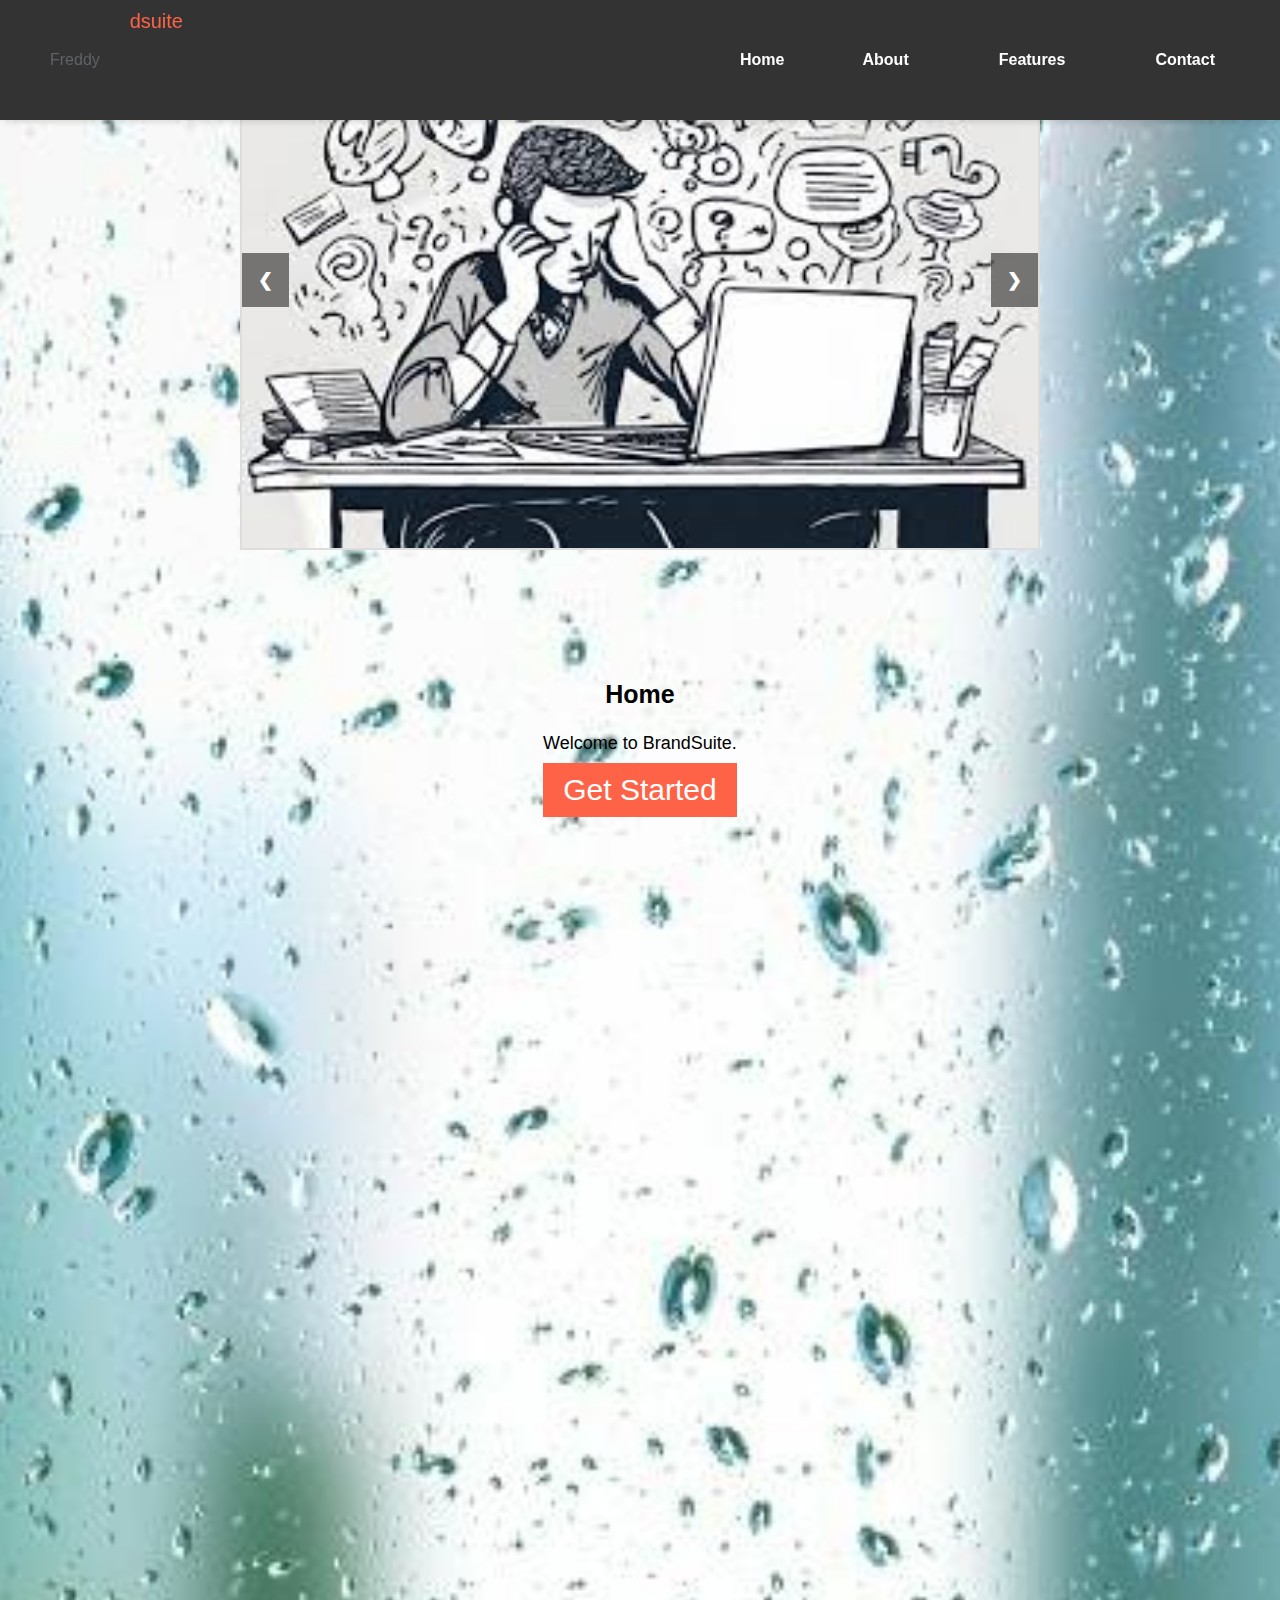
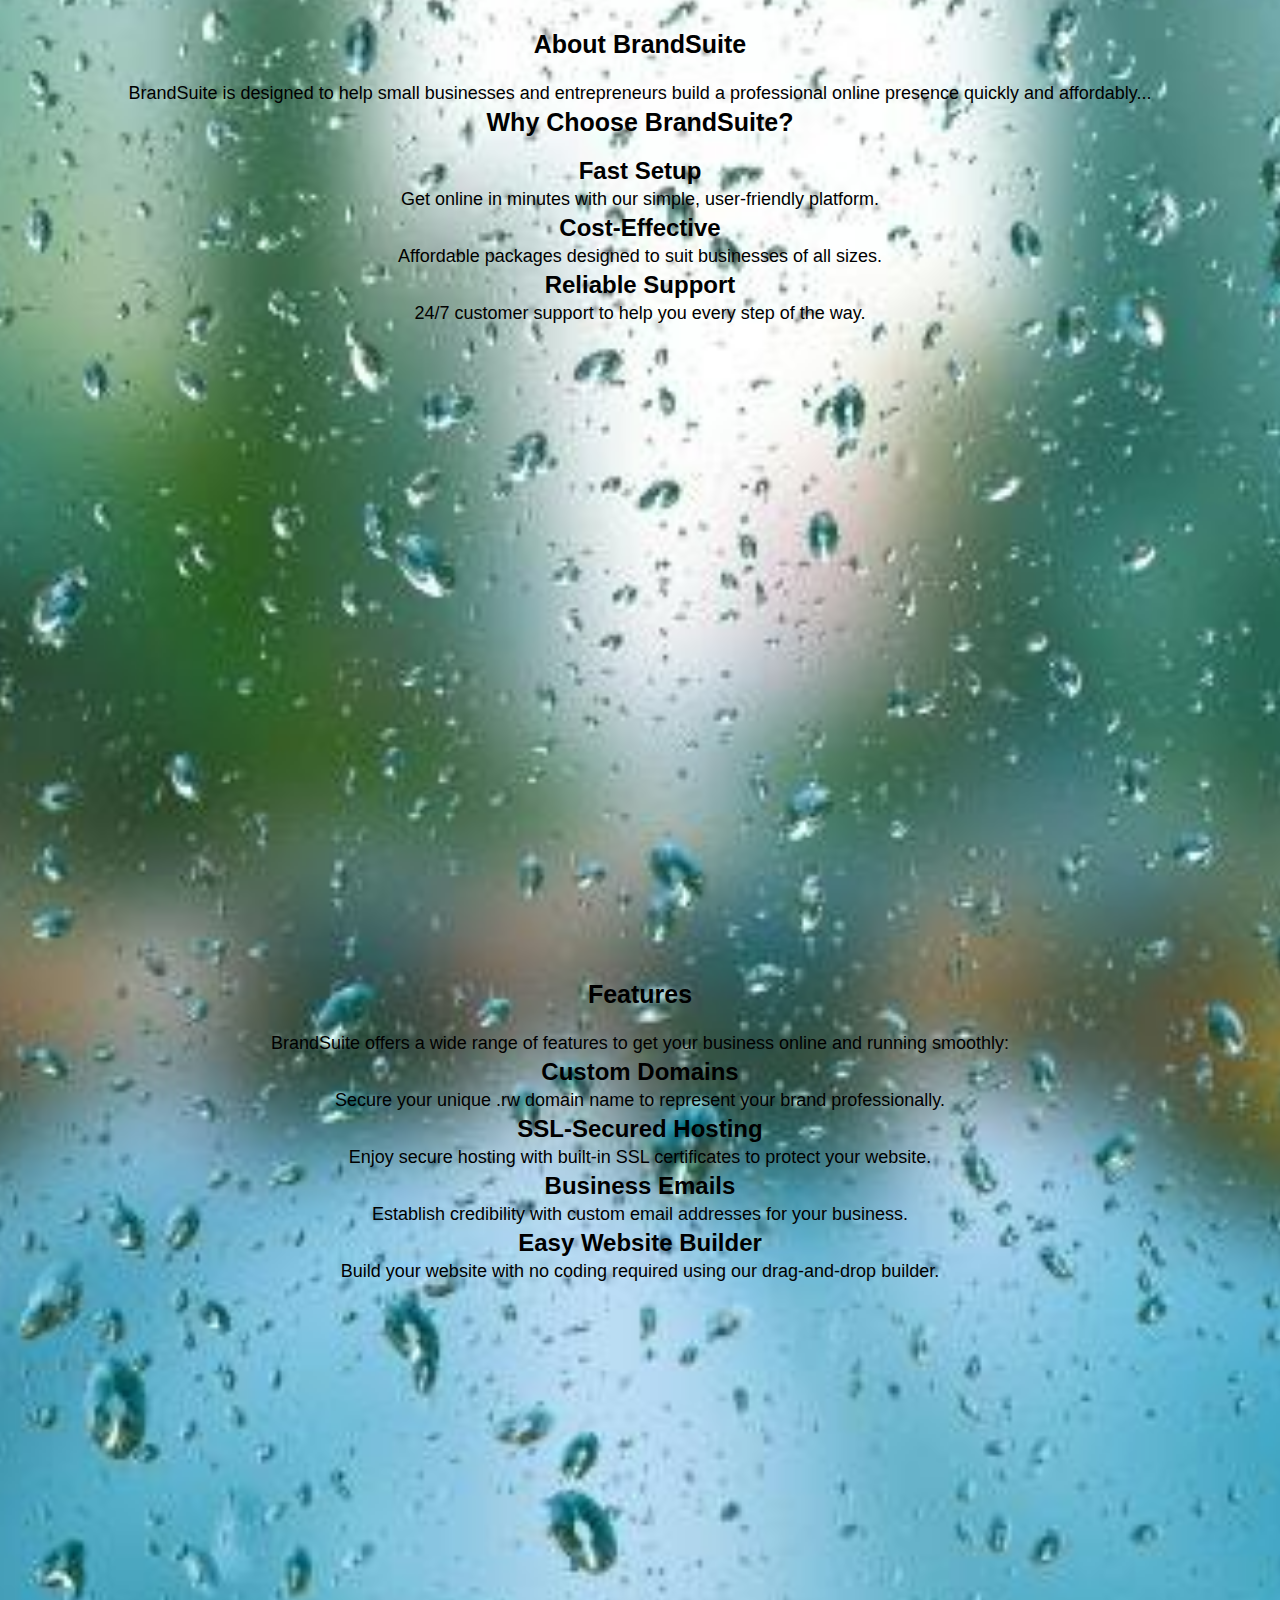
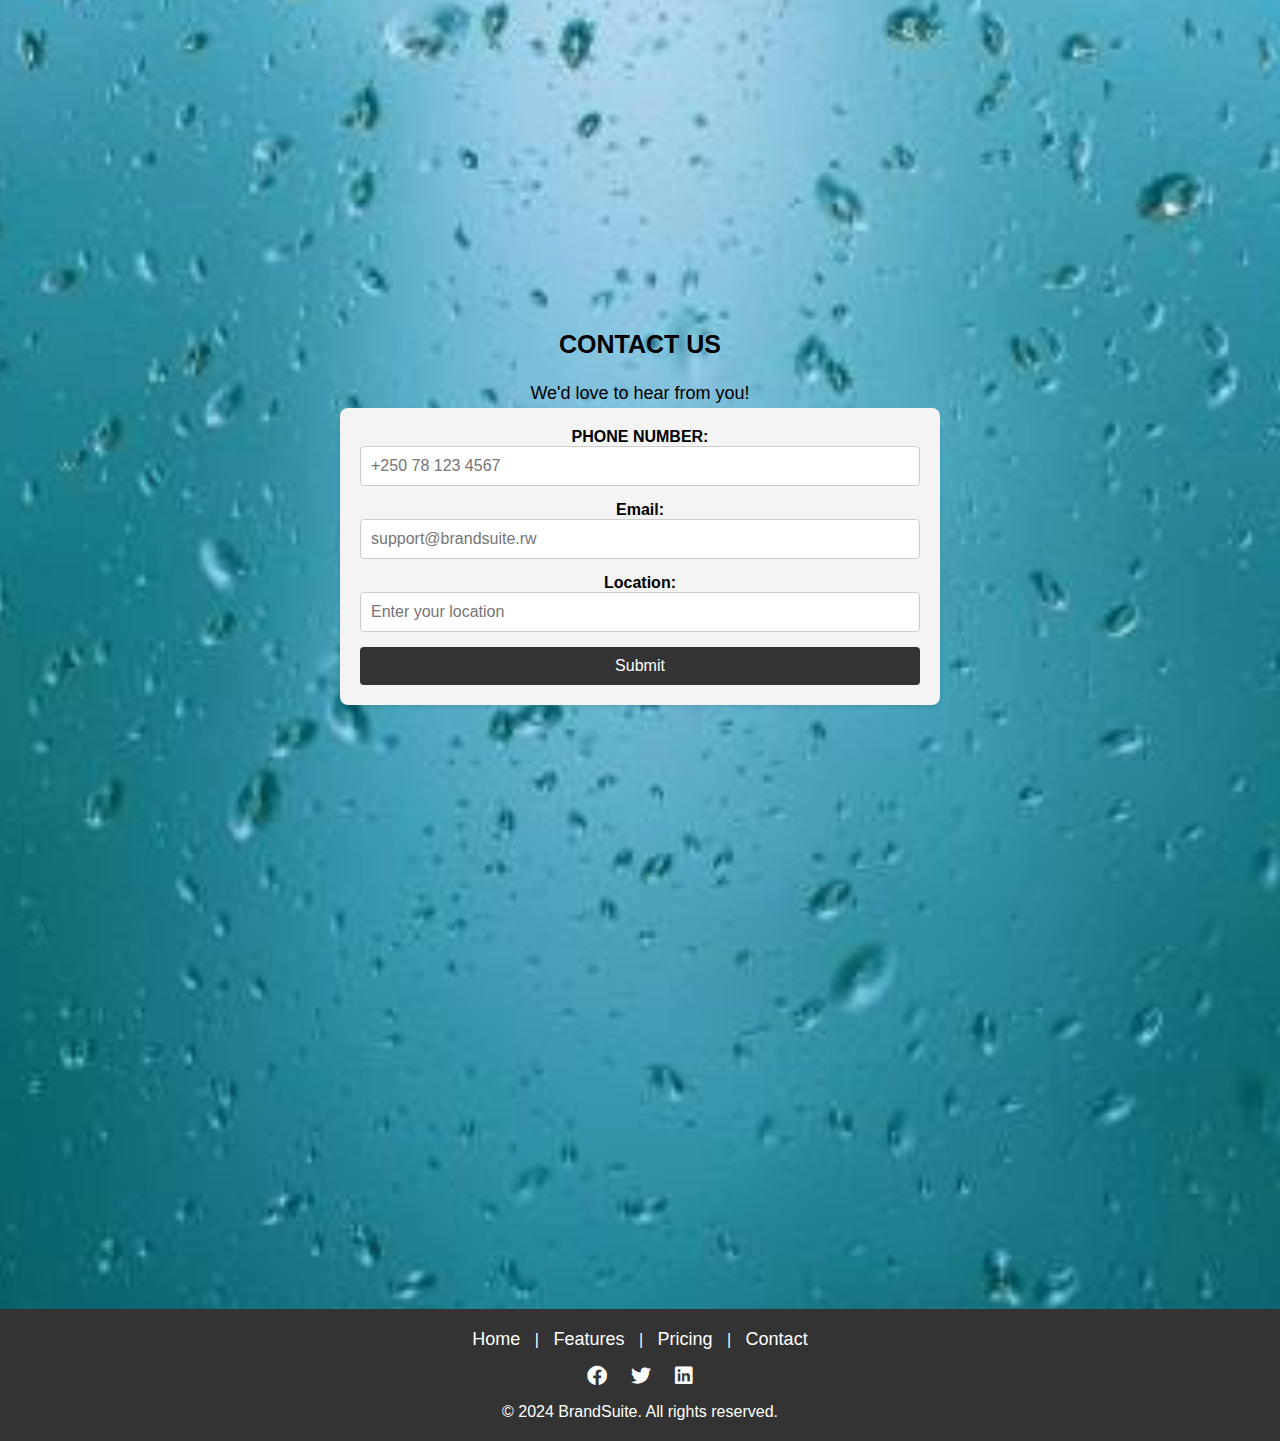
==== index.html @ 57f72b1e "Add files via upload" ====
<!DOCTYPE html>
<html lang="en">
<head>
    <meta charset="UTF-8">
    <meta name="viewport" content="width=device-width, initial-scale=1.0">
    <title>Responsive Navbar</title>
    <link rel="stylesheet" href="style.css">
    <link rel="stylesheet" href="https://cdnjs.cloudflare.com/ajax/libs/font-awesome/6.0.0/css/all.min.css">

</head>
<body>
    <div class="slider">
        <div class="slides">
            <!-- Slide 1 -->
            <div class="slide">
                <img src="3.jpg.jfif" alt="Image 1">
            </div>
            <!-- Slide 2 -->
            <div class="slide">
                <img src="2.jpg.jpg" alt="Image 2">
            </div>
            <!-- Slide 3 -->
            <div class="slide">
                <img src="5.jpg.png" alt="Image 3">
            </div>
        </div>
    
        <!-- Navigation buttons -->
        <a class="prev" onclick="moveSlide(-1)">&#10094;</a>
        <a class="next" onclick="moveSlide(1)">&#10095;</a>
    
    </div>
    

    <nav>
        <div class="brand">
            <a href="#">Freddy</a>
        </div>
        <marquee direction="right"> KITECH brandsuite</marquee>
        <ul id="navbar">
            <li><a href="#home">Home</a></li>
            <li><a href="#about">About</a></li>
            <li><a href="#Features">Features</a></li>
            <li><a href="#contact">Contact</a></li>
        </ul>
        <div class="menu-button" onclick="toggleMenu()">
            <svg xmlns="http://www.w3.org/2000/svg" height="26px" viewBox="0 -960 960 960" width="26px" fill="#5f6368"><path d="M120-240v-80h720v80H120Zm0-200v-80h720v80H120Zm0-200v-80h720v80H120Z"/></svg>
        </div>
    </nav>

    <!-- Section Content -->
    <section id="home">
        <h1>Home</h1>
        <p>Welcome to BrandSuite.</p>
        <button class="cta-button">Get Started</button>
    </section>

    <section id="about">
        <h1>About BrandSuite</h1>
        <p>BrandSuite is designed to help small businesses and entrepreneurs build a professional online presence quickly and affordably...</p>
        <h1>Why Choose BrandSuite?</h1>  
        <h2>Fast Setup</h2>
        <p>Get online in minutes with our simple, user-friendly platform.</p>
        <h2>Cost-Effective</h2>
        <p>Affordable packages designed to suit businesses of all sizes.</p>
        <h2>Reliable Support</h2>
        <p>24/7 customer support to help you every step of the way.</p>
    </section>

    <section id="Features">
        <h1>Features</h1>
        <p>BrandSuite offers a wide range of features to get your business online and running smoothly:</p>
        <h2>Custom Domains</h2>
        <p>Secure your unique .rw domain name to represent your brand professionally.</p>
        <h2>SSL-Secured Hosting</h2>
        <p>Enjoy secure hosting with built-in SSL certificates to protect your website.</p>
        <h2>Business Emails</h2>
        <p>Establish credibility with custom email addresses for your business.</p>
        <h2>Easy Website Builder</h2>
        <p>Build your website with no coding required using our drag-and-drop builder.</p>
    </section>

    <section id="contact">
        <h1>CONTACT US</h1>
        <P>We'd love to hear from you!</P>
        <form action="#" method="post">
            <div class="form-group">
                <label for="name">PHONE NUMBER:</label>
                <input type="text" id="name" name="name" placeholder="+250 78 123 4567" >
            </div>
            <div class="form-group">
                <label for="email">Email:</label>
                <input type="email" id="email" name="email" placeholder="support@brandsuite.rw">
            </div>
            <div class="form-group">
                <label for="location">Location:</label>
                <input type="text" id="location" name="location" placeholder="Enter your location">
            </div>
            <!-- Add a button for submitting the form -->
            <button type="submit">Submit</button>
        </form>
    
        <!-- Google Maps embedded for better location access -->
        <div class="map-container" style="margin-top: 20px;">
            <iframe
                src="https://www.google.com/maps/embed?pb=!1m18!1m12!1m3!1d997325.8553651234!2d29.570803746194237!3d-1.9402784373636147!2m3!1f0!2f0!3f0!3m2!1i1024!2i768!4f13.1!3m3!1m2!1s0x19dca7441f1bbecb%3A0x6663e73160ad6469!2sRwanda!5e0!3m2!1sen!2srw!4v1696930283298!5m2!1sen!2srw"
                width="600" height="450" style="border:0;" allowfullscreen="" loading="lazy">
            </iframe>
        </div>
    </section>

    <!-- Footer Section -->
    <footer>
        <div class="footer-links">
            <a href="#home">Home</a> | 
            <a href="#Features">Features</a> | 
            <a href="#">Pricing</a> | 
            <a href="#contact">Contact</a>
        </div>
        <div class="social-media">
            <a href="#"><i class="fab fa-facebook"></i></a>
            <a href="#"><i class="fab fa-twitter"></i></a>
            <a href="https://www.linkedin.com/in/rudasingwa-freddy-3254552b8/"><i class="fab fa-linkedin"></i></a>
        </div>
        <div class="copyright">
            © 2024 BrandSuite. All rights reserved.
        </div>
         <!-- JavaScript for toggling the menu -->
    <script>
        function toggleMenu() {
            var navbar = document.getElementById('navbar');
            navbar.classList.toggle('active');
        }
    </script>
    <script src="script.js"></script>
    </footer>
    </body>
    </html>
---- style.css ----
*{
    margin: 0;
    padding: 0;
}
body{
    min-height: 100vh;
    background-image: url(1.jpg);
    background-size: cover;
    background-repeat: no-repeat;
    background-position: center;
    font-family: 'Segoe UI', Tahoma, Geneva, Verdana, sans-serif;
    cta-button {
        background-color: #28a745;
        color: white;
        padding: 15px 30px;
        font-size: 18px;
        border: none;
        border-radius: 15px;
        cursor: pointer;
        transition: background-color 0.3s ease;
      }
  
      .cta-button:hover {
        background-color: #218838;
      }
}
nav{
    background-color: white;
    box-shadow: 3px 3px 5px rgba(0, 0, 0, 0.1);
}
nav ul{
    width: 100%;
    list-style: none;
    display: flex;
    justify-content: flex-end;
    align-items: center;
}
nav li{
     height: 100px;
}
nav a{
    height: 100px;
    padding: 0 30px;
    text-decoration: none;
    display: flex;
    align-items: center;
    color: black;
}
nav a:hover{
    background-color: gold;
}
nav li:first-child{
    margin-right: auto;
}
sidebar{
    position: fixed;
    top: 0;
    right: 0;
    height: 100vh;
    width: 250px;
    z-index: 999;
    background-color: rgb(255, 255, 255, 0.2);
    backdrop-filter: blur(10px);

    box-shadow: -10px 0 10px rgba(0, 0, 0, 0.1);
    display: none;
    flex-direction: column;
    align-items: flex-start;
    justify-content: flex-start;
}
.sidebar li{
    width: 100%;
}
.sidebar a{
    width: 100%;
}
.menu-button{
    display: none;
}
@media(max-width: 800px){
    .hideOnMobile{
        display: none;
    }
    .menu-button{
        display: block;
    }
}
@media(max-width: 400px){
    .sidebar{
        width: 100%;
    }
}
body {
    font-family: Arial, sans-serif;
    margin: 0;
    padding: 0;
    min-height: 100vh;
    display: flex;
    flex-direction: column;
}

nav {
    background-color: #f8f9fa;
    padding: 10px;
}

.sidebar {
    display: none;
    flex-direction: column;
    list-style: none;
    padding: 0;
    margin: 0;
    background-color: #333;
    position: absolute;
    width: 200px;
    top: 0;
    left: 0;
    height: 100vh;
    z-index: 1000;
}

.sidebar li {
    padding: 10px;
}

.sidebar a {
    color: white;
    text-decoration: none;
}

nav ul {
    list-style: none;
    padding: 0;
    display: flex;
    justify-content: space-between;
    align-items: center;
}

nav ul li {
    margin: 0 10px;
}

nav a {
    text-decoration: none;
    color: #5f6368;
}

.hideOnMobile {
    display: block;
}

.menu-button {
    display: none;
}
.sidebar {
    display: flex;
}
/* style.css */

/* Reset styles for form */
form {
display: flex;
flex-direction: column;
max-width: 600px;
margin: 0 auto;
padding: 20px;
background-color: #f4f4f4;
border-radius: 8px;
box-shadow: 0 2px 5px rgba(0, 0, 0, 0.1);
}

.form-group {
margin-bottom: 15px;
}

.form-group label {
margin-bottom: 5px;
font-weight: bold;
}

.form-group input,
.form-group textarea {
width: 100%;
padding: 10px;
border: 1px solid #ccc;
border-radius: 4px;
font-size: 16px;
}

button[type="submit"] {
padding: 10px 15px;
background-color: #333;
color: #fff;
border: none;
border-radius: 4px;
cursor: pointer;
font-size: 16px;
transition: background-color 0.3s;
}

button[type="submit"]:hover {
background-color: #575757;
}

/* Additional styling for sections */
section {
padding: 80px 20px;
margin-top: 60px;
text-align: center;
}
/* style.css */

/* Tabs container */
.tabs {
display: flex;
justify-content: center;
margin-bottom: 20px;
}

/* Tab buttons */
.tab-button {
padding: 10px 20px;
border: 1px solid #ccc;
border-radius: 4px;
background-color: #f4f4f4;
color: #333;
cursor: pointer;
font-size: 16px;
transition: background-color 0.3s, color 0.3s;
margin: 0 5px;
}

.tab-button.active {
background-color: #333;
color: #fff;
}

.tab-button:hover {
background-color: #ddd;
}

/* Tab content */
.tab-content {
display: flex;
flex-direction: column;
align-items: center;
}

/* Tab panels */
.tab-panel {
display: none;
text-align: center;
}

.tab-panel.active {
display: block;
}
        
        /* Basic reset */
        * {
            margin: 0;
            padding: 0;
            box-sizing: border-box;
        }
        body {
            font-family: Arial, sans-serif;
        }
        
        /* Navbar Styles */
        nav {
            background-color: #333;
            color: white;
            position: fixed;
            width: 100%;
            top: 0;
            left: 0;
            display: flex;
            justify-content: space-between;
            padding: 10px 20px;
            z-index: 1000;
        }
        nav ul {
            list-style: none;
            display: flex;
            align-items: center;
        }
        nav ul li {
            margin: 0 15px;
        }
        nav ul li a {
            color: white;
            text-decoration: none;
            font-weight: bold;
            transition: color 0.3s ease;
        }
        nav ul li a:hover {
            color: #ff6347;
        }
        /* Mobile menu button */
        .menu-button {
            display: none;
        }
        marquee {
            color: #ff6347;
            font-size: 20px;
        }

        /* CTA Button */
        .cta-button {
            padding: 10px 20px;
            background-color: #ff6347;
            color: white;
            border: none;
            cursor: pointer;
            font-size: 30px;
            margin-top: 5px;
        }

        /* Sections Styling */
        section {
            padding: 80px 20px;
            min-height: 100vh;
            margin-top: 50px;
        }
        section h1 {
            font-size: 25px;
            margin-bottom: 20px;
        }
        section p {
            font-size: 18px;
            line-height: 1.6;
        }

        /* Footer Styling */
        footer {
            background-color: #333;
            color: white;
            text-align: center;
            padding: 20px;
            margin-top: 50px;
        }
        footer .footer-links {
            margin-bottom: 15px;
        }
        footer .footer-links a {
            color: white;
            margin: 0 10px;
            text-decoration: none;
            font-size: 18px;
        }
        footer .footer-links a:hover {
            color: #ff6347;
        }
        footer .social-media {
            margin-bottom: 15px;
        }
        footer .social-media a {
            color: white;
            margin: 0 10px;
            font-size: 20px;
        }
        footer .social-media a:hover {
            color: #ff6347;
        }
        footer .copyright {
            font-size: 16px;
        }

        /* Responsive Styles */
        @media (max-width: 768px) {
            nav ul {
                flex-direction: column;
                display: none;
                background-color: #333;
                position: absolute;
                top: 50px;
                right: 0;
                width: 100%;
                text-align: center;
            }
            nav ul.show {
                display: flex;
            }
            nav ul li {
                margin: 10px 0;
            }
            .menu-button {
                display: block;
                cursor: pointer;
            }
        }
    
/* Hide menu button on larger screens */
.menu-button {
    display: none;
}

/* Media query for mobile screens */
@media (max-width: 768px) {
    /* Initially hide the navigation menu */
    ul#navbar {
        display: none;
        flex-direction: column;
        position: absolute;
        top: 60px;
        right: 0;
        background-color: #333;
        width: 100%;
        padding: 10px 0;
    }

    /* Show the mobile navigation when 'active' */
    ul#navbar.active {
        display: flex;
    }

    ul#navbar li {
        margin: 10px 0;
        text-align: center;
    }

    /* Show the hamburger menu icon */
    .menu-button {
        display: block;
        cursor: pointer;
    }
}

/* General slider container styling */
.slider {
    position: relative;
    width: 100%;
    max-width: 800px;
    margin: auto;
    overflow: hidden;
    border: 2px solid #ddd;
}

/* Individual slides */
.slides {
    display: flex;
    transition: transform 0.5s ease-in-out;
}

.slide {
    min-width: 100%;
    box-sizing: border-box;
}

.slide img {
    width: 100%;
    display: block;
}

/* Navigation buttons (previous/next) */
.prev, .next {
    position: absolute;
    top: 50%;
    width: auto;
    padding: 16px;
    margin-top: -22px;
    color: white;
    font-weight: bold;
    font-size: 18px;
    cursor: pointer;
    background-color: rgba(0, 0, 0, 0.5);
    user-select: none;
}

.prev {
    left: 0;
}

.next {
    right: 0;
}

/* Optional: Add a fade-in effect to make transitions smoother */
.fade {
    opacity: 0;
    transition: opacity 0.5s ease-in-out;
}
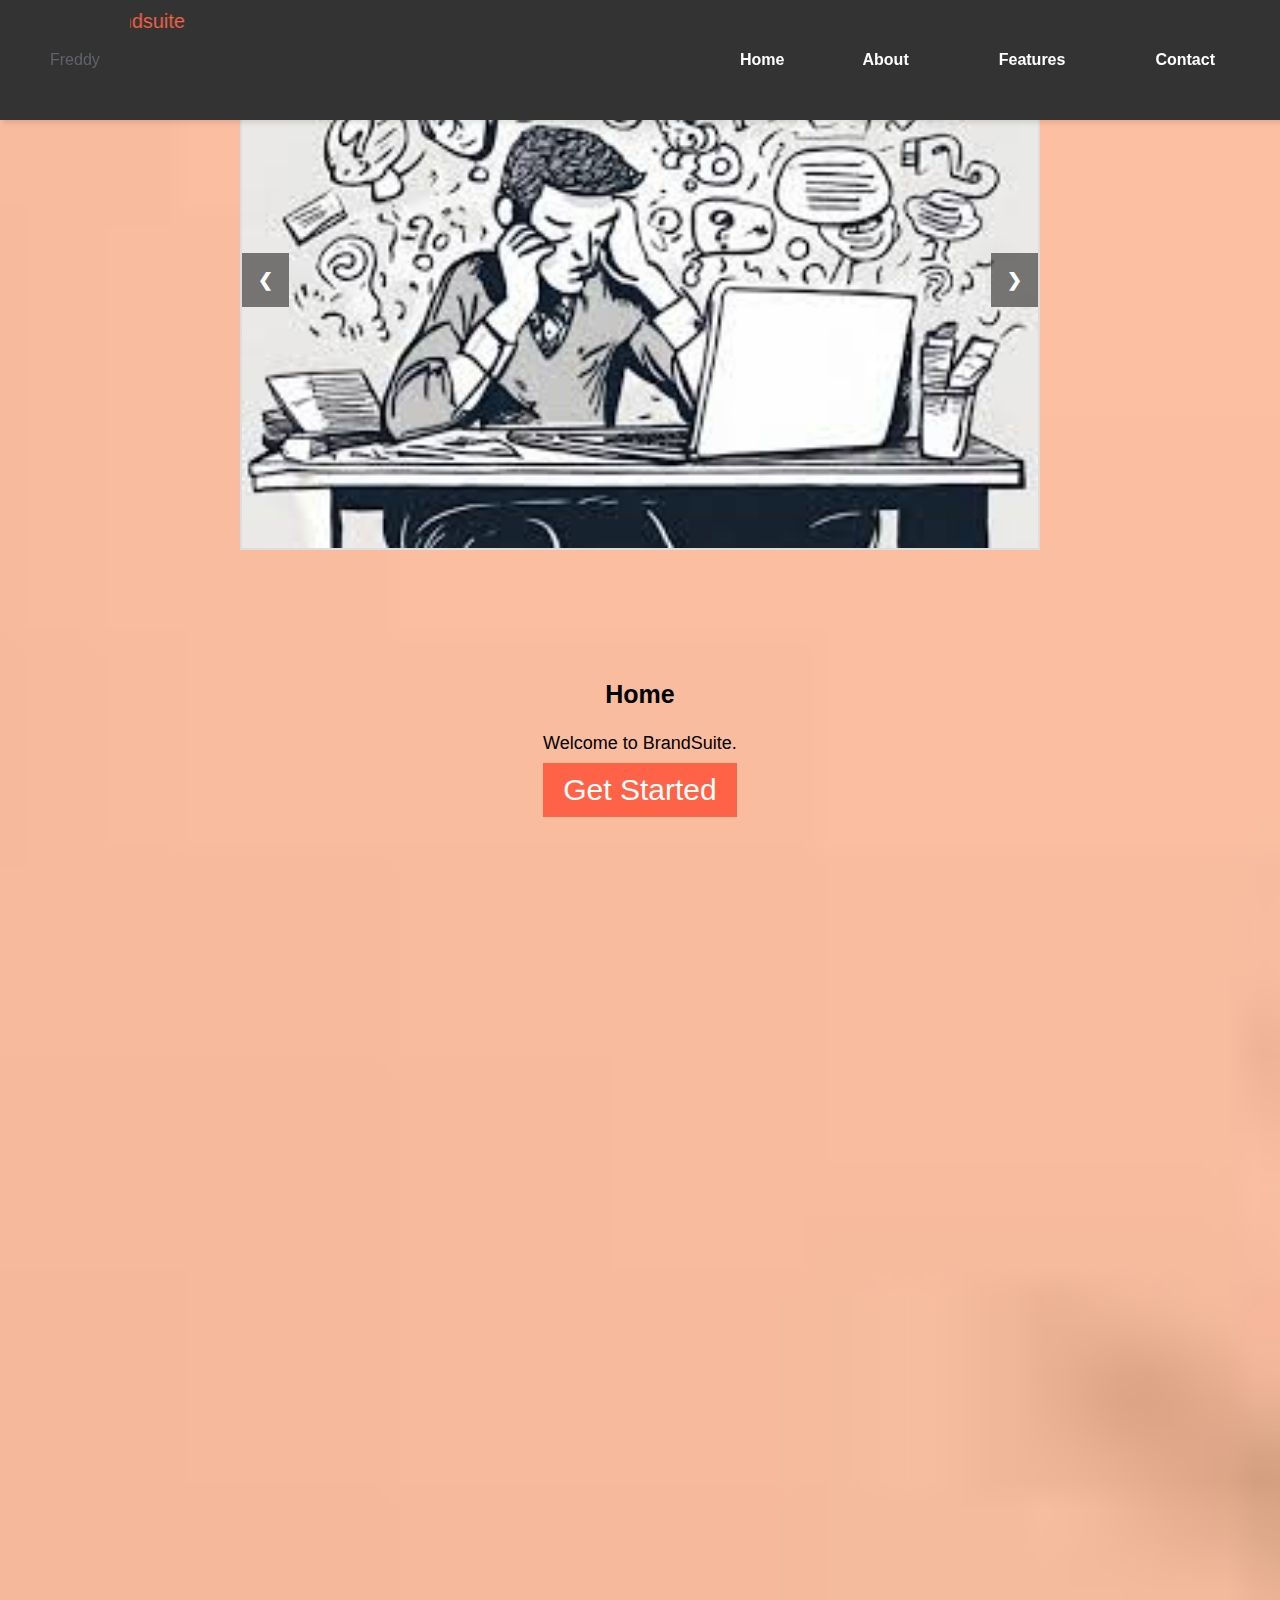
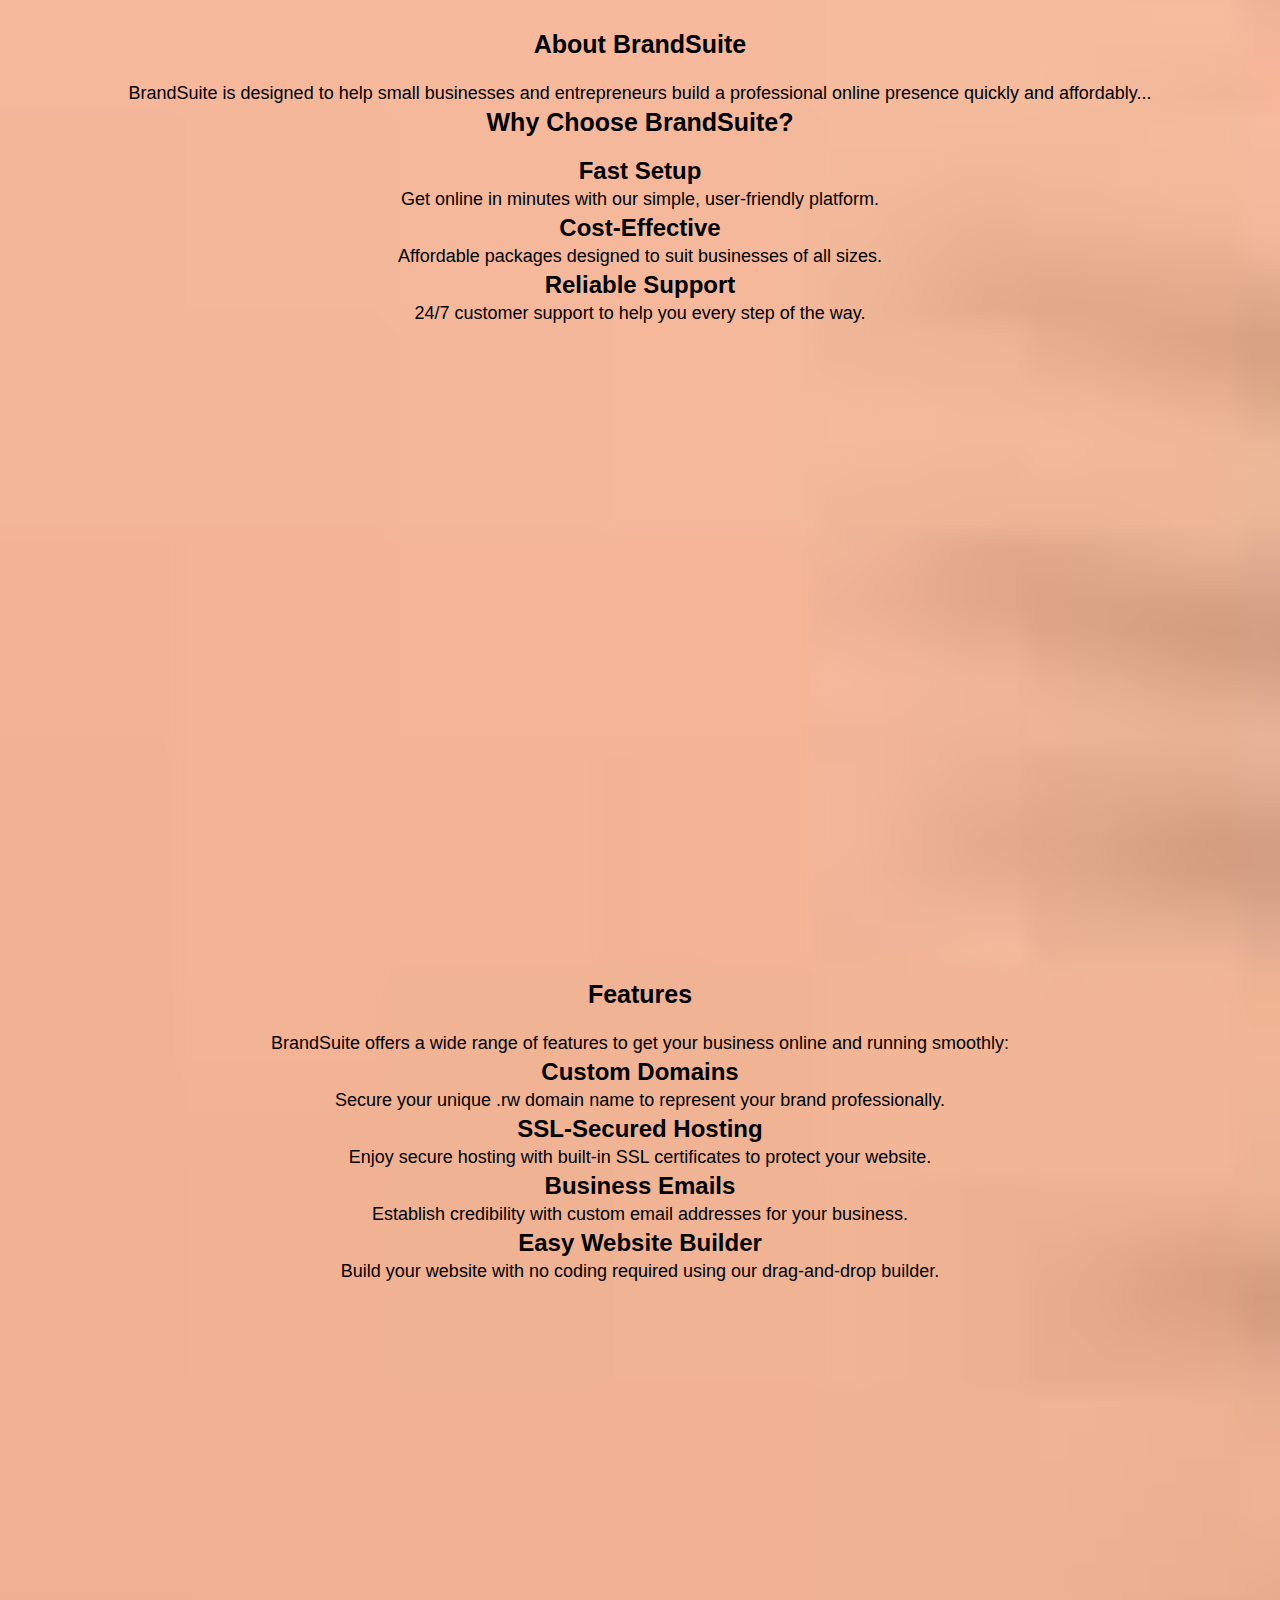
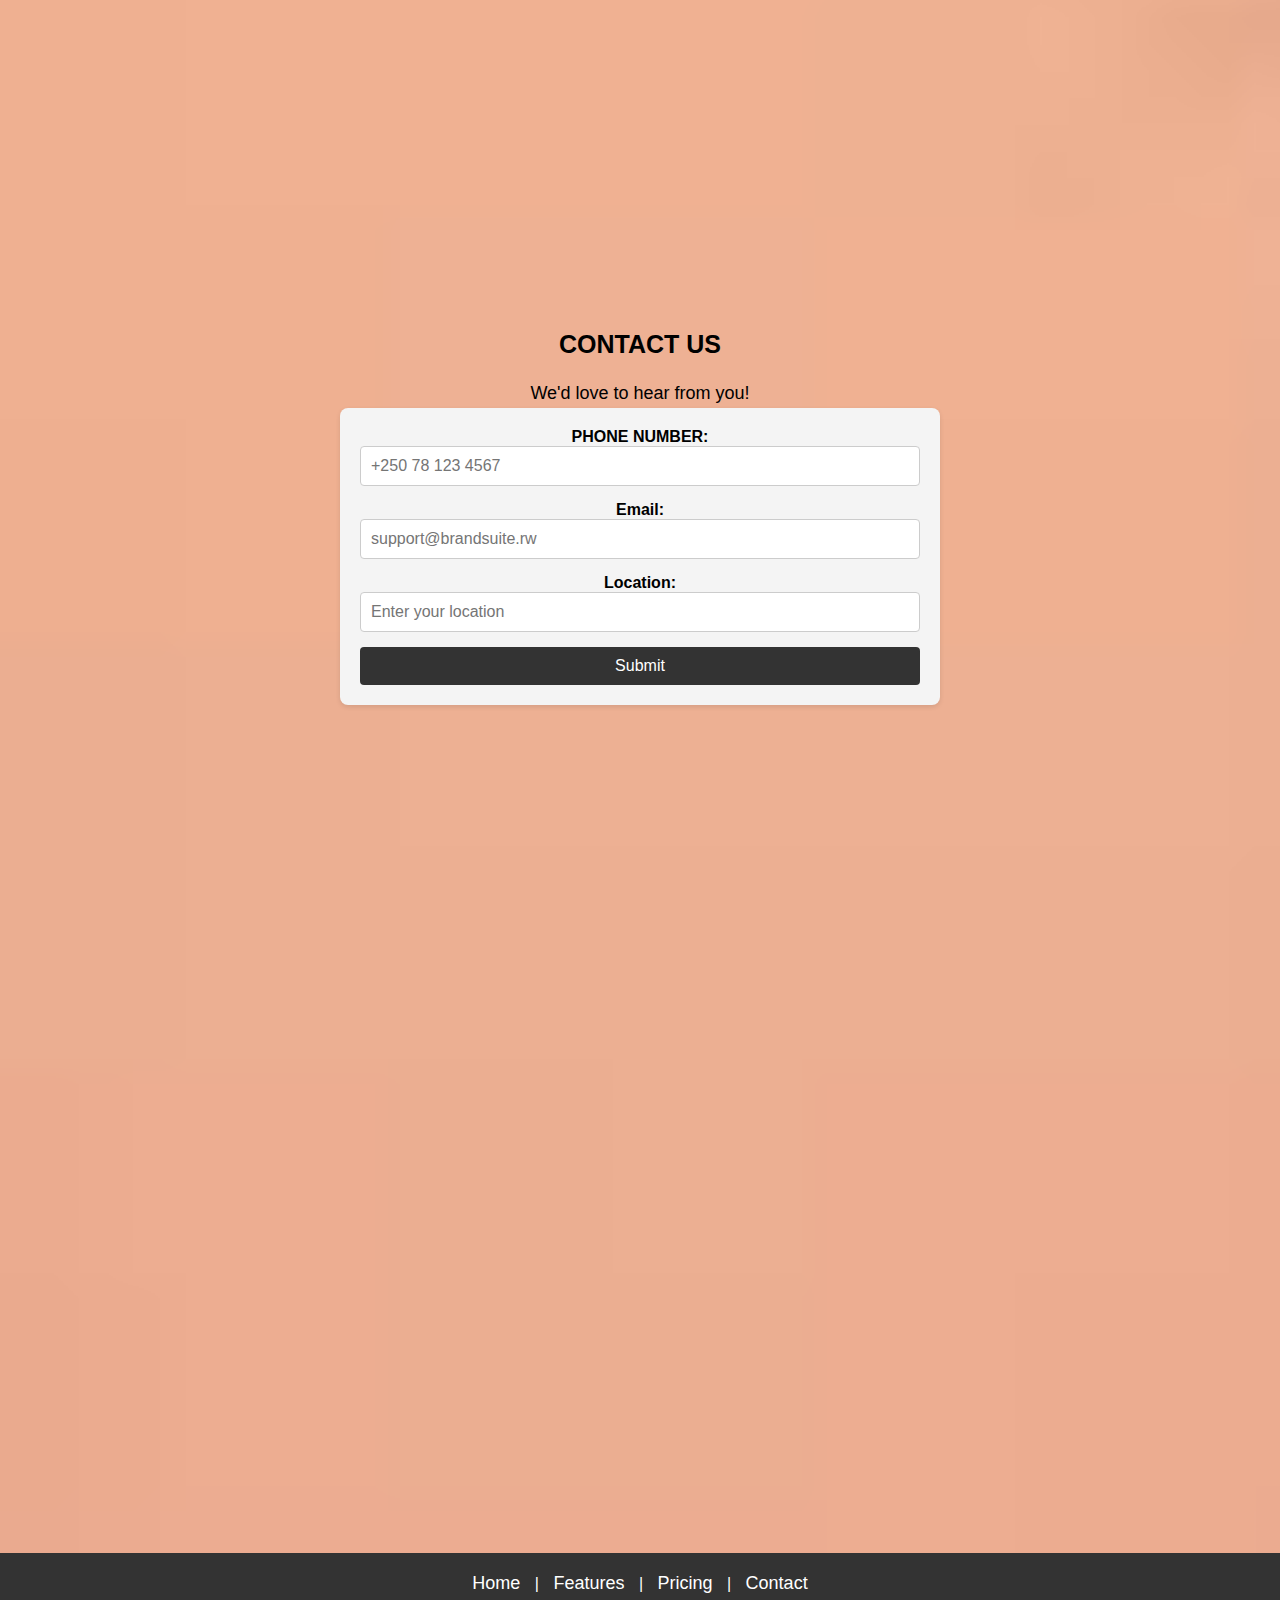
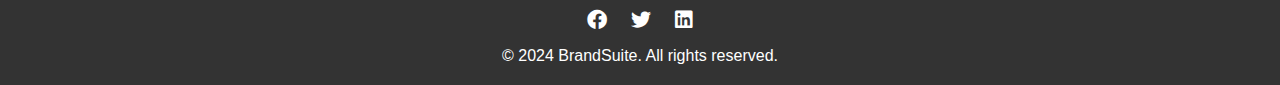
==== commit 4d8147ab: "Add files via upload" ====
--- a/index.html
+++ b/index.html
@@ -99,14 +99,13 @@
             <!-- Add a button for submitting the form -->
             <button type="submit">Submit</button>
         </form>
-    
-        <!-- Google Maps embedded for better location access -->
-        <div class="map-container" style="margin-top: 20px;">
-            <iframe
-                src="https://www.google.com/maps/embed?pb=!1m18!1m12!1m3!1d997325.8553651234!2d29.570803746194237!3d-1.9402784373636147!2m3!1f0!2f0!3f0!3m2!1i1024!2i768!4f13.1!3m3!1m2!1s0x19dca7441f1bbecb%3A0x6663e73160ad6469!2sRwanda!5e0!3m2!1sen!2srw!4v1696930283298!5m2!1sen!2srw"
-                width="600" height="450" style="border:0;" allowfullscreen="" loading="lazy">
-            </iframe>
-        </div>
+    <!-- Google Maps embedded for better location access -->
+<div class="map-container" style="margin-top: 20px;">
+    <iframe
+        src="https://www.google.com/maps/embed?pb=!1m18!1m12!1m3!1d997325.8553651234!2d29.570803746194237!3d-1.9402784373636147!2m3!1f0!2f0!3f0!3m2!1i1024!2i768!4f13.1!3m3!1m2!1s0x19dca7441f1bbecb%3A0x6663e73160ad6469!2sRwanda!5e0!3m2!1sen!2srw!4v1696930283298!5m2!1sen!2srw"
+        allowfullscreen="" loading="lazy">
+    </iframe>
+</div>
     </section>
 
     <!-- Footer Section -->
--- a/style.css
+++ b/style.css
@@ -4,7 +4,7 @@
 }
 body{
     min-height: 100vh;
-    background-image: url(1.jpg);
+    background-image: url(images.jfif);
     background-size: cover;
     background-repeat: no-repeat;
     background-position: center;
@@ -479,4 +479,21 @@
 .fade {
     opacity: 0;
     transition: opacity 0.5s ease-in-out;
-}+}
+/* Responsive Google Map */
+.map-container {
+    position: relative;
+    width: 100%;
+    padding-bottom: 56.25%; /* 16:9 Aspect Ratio */
+    height: 0;
+    overflow: hidden;
+}
+
+.map-container iframe {
+    position: absolute;
+    top: 0;
+    left: 0;
+    width: 100%;
+    height: 100%;
+    border: 0;
+}
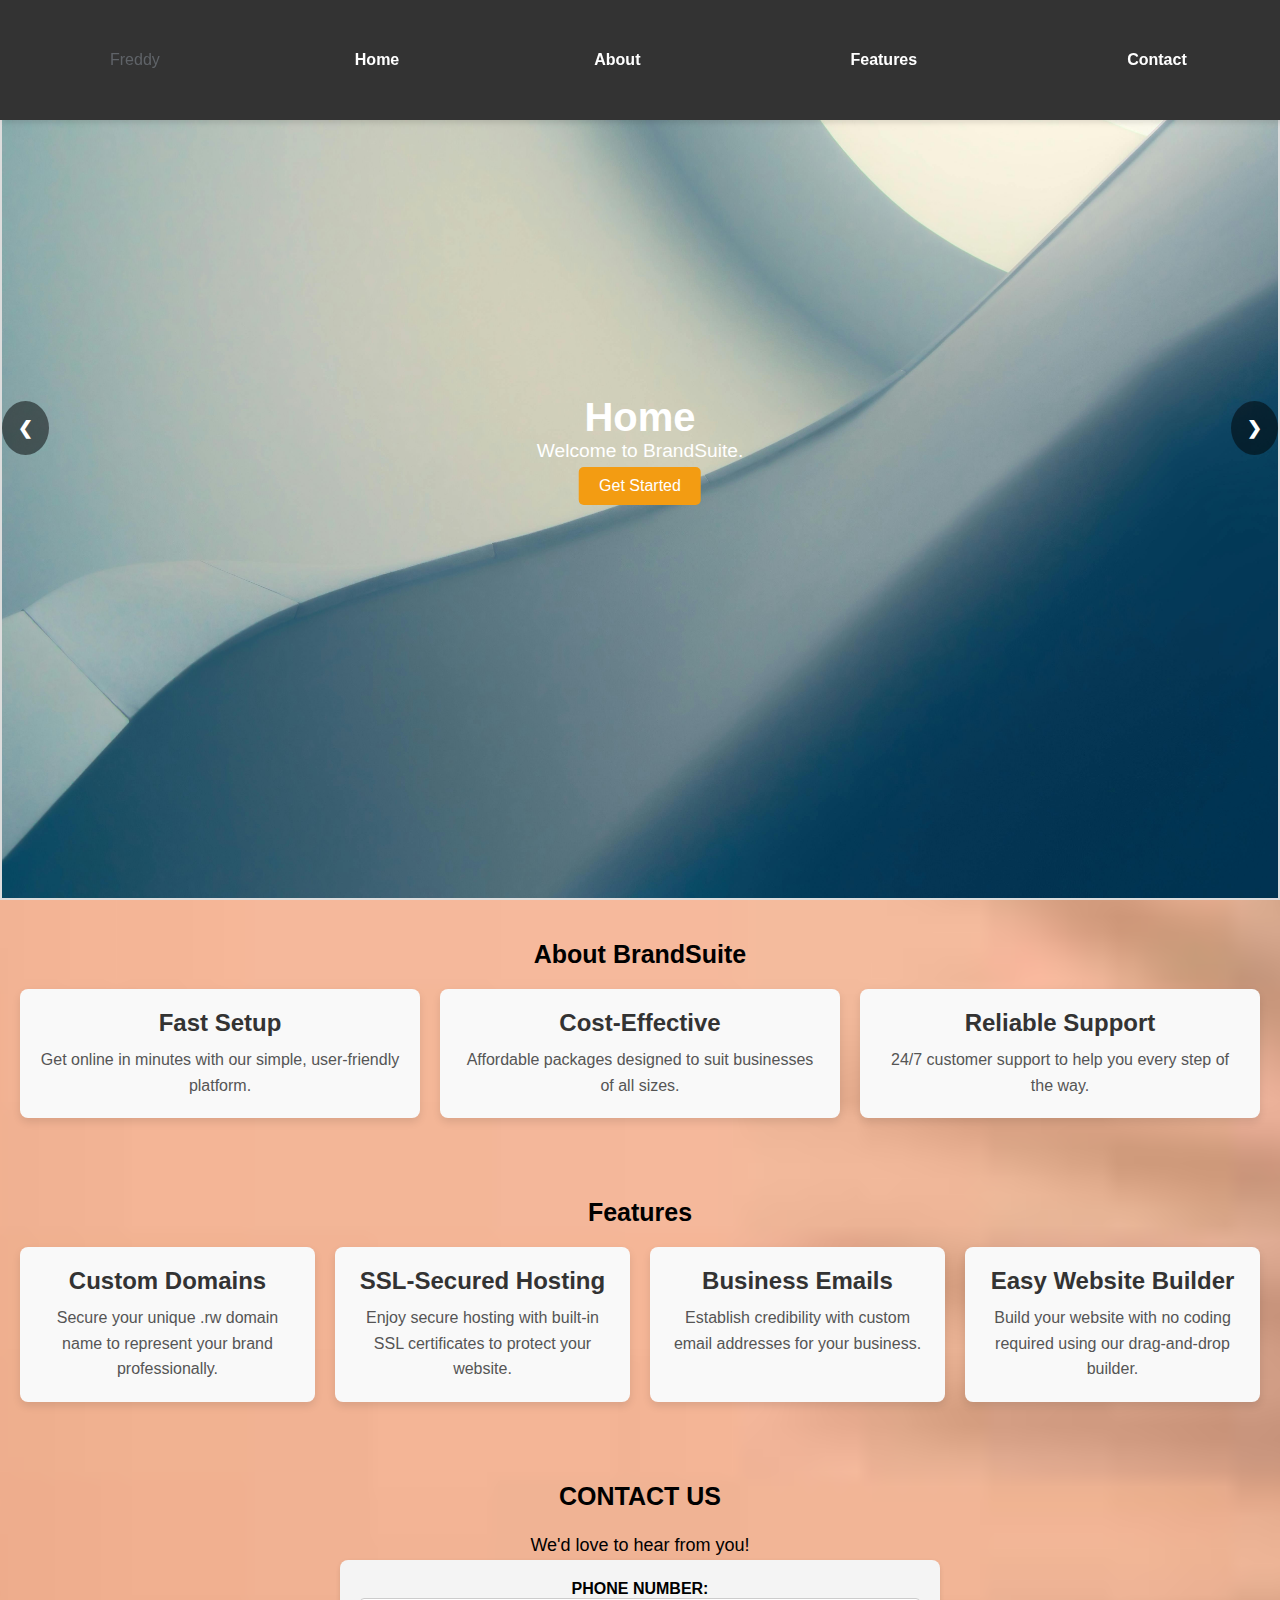
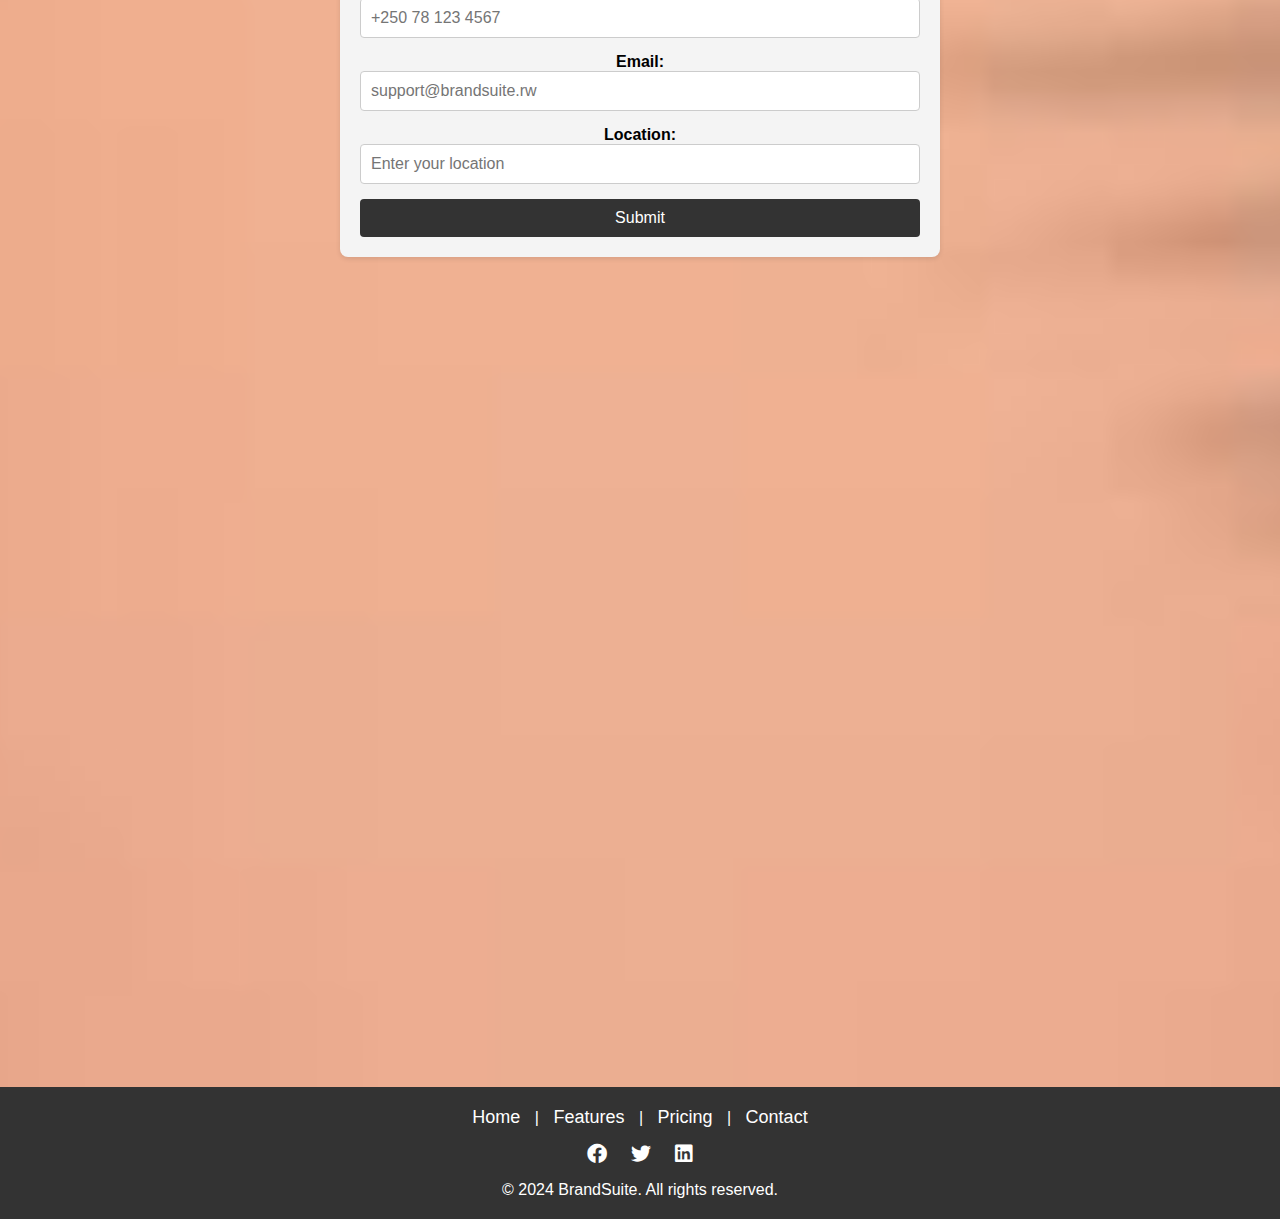
==== commit f05b0995: "Making the slider auto animation" ====
--- a/index.html
+++ b/index.html
@@ -3,17 +3,16 @@
 <head>
     <meta charset="UTF-8">
     <meta name="viewport" content="width=device-width, initial-scale=1.0">
-    <title>Responsive Navbar</title>
+    <title>Responsive Navbar with Auto-Slider</title>
     <link rel="stylesheet" href="style.css">
     <link rel="stylesheet" href="https://cdnjs.cloudflare.com/ajax/libs/font-awesome/6.0.0/css/all.min.css">
-
 </head>
 <body>
     <div class="slider">
         <div class="slides">
             <!-- Slide 1 -->
             <div class="slide">
-                <img src="3.jpg.jfif" alt="Image 1">
+                <img src="6.jpg.jpg" alt="Image 1">
             </div>
             <!-- Slide 2 -->
             <div class="slide">
@@ -24,69 +23,118 @@
                 <img src="5.jpg.png" alt="Image 3">
             </div>
         </div>
-    
+        <nav>
+            <div class="brand">
+                <a href="#">Freddy</a>
+            </div>
+            <ul id="navbar">
+                <li><a href="#home">Home</a></li>
+                <li><a href="#about">About</a></li>
+                <li><a href="#Features">Features</a></li>
+                <li><a href="#contact">Contact</a></li>
+            </ul>
+            <div class="menu-button" onclick="toggleMenu()">
+                <svg xmlns="http://www.w3.org/2000/svg" height="26px" viewBox="0 -960 960 960" width="26px" fill="#5f6368"><path d="M120-240v-80h720v80H120Zm0-200v-80h720v80H120Zm0-200v-80h720v80H120Z"/></svg>
+            </div>
+        </nav>
+
+        <!-- Overlay Home Section -->
+        <div class="slider-overlay">
+            <h1>Home</h1>
+            <p>Welcome to BrandSuite.</p>
+            <button class="cta-button">Get Started</button>
+        </div>
+
         <!-- Navigation buttons -->
         <a class="prev" onclick="moveSlide(-1)">&#10094;</a>
         <a class="next" onclick="moveSlide(1)">&#10095;</a>
-    
     </div>
-    
 
-    <nav>
-        <div class="brand">
-            <a href="#">Freddy</a>
+    <!-- JavaScript for Auto Slider -->
+    <script>
+        let slideIndex = 0;
+
+        function showSlide(index) {
+            const slides = document.getElementsByClassName("slide");
+            if (index >= slides.length) slideIndex = 0;
+            if (index < 0) slideIndex = slides.length - 1;
+
+            for (let i = 0; i < slides.length; i++) {
+                slides[i].style.display = "none";
+            }
+            slides[slideIndex].style.display = "block";
+        }
+
+        function moveSlide(n) {
+            slideIndex += n;
+            showSlide(slideIndex);
+        }
+
+        function autoSlide() {
+            slideIndex++;
+            showSlide(slideIndex);
+        }
+
+        // Initial display and set interval for auto-slide
+        showSlide(slideIndex);
+        setInterval(autoSlide, 4000); // Change slide every 4 seconds
+
+        // Toggle mobile menu
+        function toggleMenu() {
+            var navbar = document.getElementById('navbar');
+            navbar.classList.toggle('active');
+        }
+    </script>
+
+    <!-- Add your other sections here... -->
+    <!-- About Section -->
+    <section id="about">
+        <h1>About BrandSuite</h1>
+        <div class="card-container">
+            <div class="card">
+                <h2>Fast Setup</h2>
+                <p>Get online in minutes with our simple, user-friendly platform.</p>
+            </div>
+            <div class="card">
+                <h2>Cost-Effective</h2>
+                <p>Affordable packages designed to suit businesses of all sizes.</p>
+            </div>
+            <div class="card">
+                <h2>Reliable Support</h2>
+                <p>24/7 customer support to help you every step of the way.</p>
+            </div>
         </div>
-        <marquee direction="right"> KITECH brandsuite</marquee>
-        <ul id="navbar">
-            <li><a href="#home">Home</a></li>
-            <li><a href="#about">About</a></li>
-            <li><a href="#Features">Features</a></li>
-            <li><a href="#contact">Contact</a></li>
-        </ul>
-        <div class="menu-button" onclick="toggleMenu()">
-            <svg xmlns="http://www.w3.org/2000/svg" height="26px" viewBox="0 -960 960 960" width="26px" fill="#5f6368"><path d="M120-240v-80h720v80H120Zm0-200v-80h720v80H120Zm0-200v-80h720v80H120Z"/></svg>
+    </section>
+    <section id="Features">
+        <h1>Features</h1>
+        <div class="card-container">
+            <div class="card">
+                <h2>Custom Domains</h2>
+                <p>Secure your unique .rw domain name to represent your brand professionally.</p>
+            </div>
+            <div class="card">
+                <h2>SSL-Secured Hosting</h2>
+                <p>Enjoy secure hosting with built-in SSL certificates to protect your website.</p>
+            </div>
+            <div class="card">
+                <h2>Business Emails</h2>
+                <p>Establish credibility with custom email addresses for your business.</p>
+            </div>
+            <div class="card">
+                <h2>Easy Website Builder</h2>
+                <p>Build your website with no coding required using our drag-and-drop builder.</p>
+            </div>
         </div>
-    </nav>
-
-    <!-- Section Content -->
-    <section id="home">
-        <h1>Home</h1>
-        <p>Welcome to BrandSuite.</p>
-        <button class="cta-button">Get Started</button>
     </section>
 
-    <section id="about">
-        <h1>About BrandSuite</h1>
-        <p>BrandSuite is designed to help small businesses and entrepreneurs build a professional online presence quickly and affordably...</p>
-        <h1>Why Choose BrandSuite?</h1>  
-        <h2>Fast Setup</h2>
-        <p>Get online in minutes with our simple, user-friendly platform.</p>
-        <h2>Cost-Effective</h2>
-        <p>Affordable packages designed to suit businesses of all sizes.</p>
-        <h2>Reliable Support</h2>
-        <p>24/7 customer support to help you every step of the way.</p>
-    </section>
-
-    <section id="Features">
-        <h1>Features</h1>
-        <p>BrandSuite offers a wide range of features to get your business online and running smoothly:</p>
-        <h2>Custom Domains</h2>
-        <p>Secure your unique .rw domain name to represent your brand professionally.</p>
-        <h2>SSL-Secured Hosting</h2>
-        <p>Enjoy secure hosting with built-in SSL certificates to protect your website.</p>
-        <h2>Business Emails</h2>
-        <p>Establish credibility with custom email addresses for your business.</p>
-        <h2>Easy Website Builder</h2>
-        <p>Build your website with no coding required using our drag-and-drop builder.</p>
-    </section>
-
+    <!-- Contact Section -->
     <section id="contact">
         <h1>CONTACT US</h1>
-        <P>We'd love to hear from you!</P>
+        <p>We'd love to hear from you!</p>
         <form action="#" method="post">
             <div class="form-group">
                 <label for="name">PHONE NUMBER:</label>
-                <input type="text" id="name" name="name" placeholder="+250 78 123 4567" >
+                <input type="text" id="name" name="name" placeholder="+250 78 123 4567">
             </div>
             <div class="form-group">
                 <label for="email">Email:</label>
@@ -96,17 +144,16 @@
                 <label for="location">Location:</label>
                 <input type="text" id="location" name="location" placeholder="Enter your location">
             </div>
-            <!-- Add a button for submitting the form -->
             <button type="submit">Submit</button>
         </form>
-    <!-- Google Maps embedded for better location access -->
+    </section>
+     <!-- Google Maps embedded for better location access -->
 <div class="map-container" style="margin-top: 20px;">
     <iframe
         src="https://www.google.com/maps/embed?pb=!1m18!1m12!1m3!1d997325.8553651234!2d29.570803746194237!3d-1.9402784373636147!2m3!1f0!2f0!3f0!3m2!1i1024!2i768!4f13.1!3m3!1m2!1s0x19dca7441f1bbecb%3A0x6663e73160ad6469!2sRwanda!5e0!3m2!1sen!2srw!4v1696930283298!5m2!1sen!2srw"
         allowfullscreen="" loading="lazy">
     </iframe>
 </div>
-    </section>
 
     <!-- Footer Section -->
     <footer>
@@ -124,14 +171,6 @@
         <div class="copyright">
             © 2024 BrandSuite. All rights reserved.
         </div>
-         <!-- JavaScript for toggling the menu -->
-    <script>
-        function toggleMenu() {
-            var navbar = document.getElementById('navbar');
-            navbar.classList.toggle('active');
-        }
-    </script>
-    <script src="script.js"></script>
     </footer>
-    </body>
-    </html>+</body>
+</html>
--- a/style.css
+++ b/style.css
@@ -40,14 +40,11 @@
 }
 nav a{
     height: 100px;
-    padding: 0 30px;
+    padding: 0 90px;
     text-decoration: none;
     display: flex;
     align-items: center;
     color: black;
-}
-nav a:hover{
-    background-color: gold;
 }
 nav li:first-child{
     margin-right: auto;
@@ -68,9 +65,89 @@
     align-items: flex-start;
     justify-content: flex-start;
 }
+nav {
+    display: flex;
+    align-items: center;  
+    justify-content: space-between; 
+}
+
+.menu-button {
+    display: flex;
+    align-items: center; /* Center icon vertically */
+    justify-content: center; /* Center icon horizontally */
+    height: 100%; 
+    cursor: pointer; 
+}
+
 .sidebar li{
     width: 100%;
 }
+/* Slider overlay content */
+.slider {
+    position: relative;
+    width: 100%;
+    overflow: hidden;
+}
+
+.slides {
+    display: flex;
+    transition: transform 0.5s ease;
+}
+
+.slide img {
+    width: 100%;
+    height: auto;
+}
+
+/* Overlay content */
+.slider-overlay {
+    position: absolute;
+    top: 50%;
+    left: 50%;
+    transform: translate(-50%, -50%);
+    color: white;
+    text-align: center;
+    z-index: 1;
+}
+
+.slider-overlay h1 {
+    font-size: 2.5rem;
+}
+
+.slider-overlay p {
+    font-size: 1.2rem;
+}
+
+.slider-overlay .cta-button {
+    padding: 10px 20px;
+    background-color: #f39c12;
+    color: #fff;
+    border: none;
+    cursor: pointer;
+    font-size: 1rem;
+    border-radius: 5px;
+}
+
+/* Optional: Style for navigation buttons */
+.prev, .next {
+    position: absolute;
+    top: 50%;
+    transform: translateY(-50%);
+    color: white;
+    font-size: 24px;
+    cursor: pointer;
+    z-index: 1;
+    padding: 16px;
+}
+
+.prev {
+    left: 10px;
+}
+
+.next {
+    right: 10px;
+}
+
 .sidebar a{
     width: 100%;
 }
@@ -118,6 +195,54 @@
     height: 100vh;
     z-index: 1000;
 }
+/* Fullscreen slider */
+.slider {
+    position: relative;
+    width: 100vw;
+    height: 100vh; /* Make slider full height of the viewport */
+    overflow: hidden;
+}
+
+.slides {
+    display: flex;
+    width: 100%;
+    height: 100%;
+}
+
+.slide {
+    min-width: 100%;
+    height: 100%;
+    transition: transform 0.5s ease-in-out;
+}
+
+.slide img {
+    width: 100%;
+    height: 100%;
+    object-fit: cover; /* Ensures the image covers the entire slide area */
+}
+
+/* Navigation buttons */
+.prev, .next {
+    position: absolute;
+    top: 50%;
+    transform: translateY(-50%);
+    font-size: 3rem;
+    color: white;
+    background-color: rgba(0, 0, 0, 0.5);
+    padding: 10px;
+    cursor: pointer;
+    user-select: none;
+    border-radius: 50%;
+}
+
+.prev {
+    left: 10px;
+}
+
+.next {
+    right: 10px;
+}
+
 
 .sidebar li {
     padding: 10px;
@@ -300,10 +425,6 @@
         .menu-button {
             display: none;
         }
-        marquee {
-            color: #ff6347;
-            font-size: 20px;
-        }
 
         /* CTA Button */
         .cta-button {
@@ -318,8 +439,8 @@
 
         /* Sections Styling */
         section {
-            padding: 80px 20px;
-            min-height: 100vh;
+            padding: 40px 20px;
+            min-height: 10vh;
             margin-top: 50px;
         }
         section h1 {
@@ -330,6 +451,18 @@
             font-size: 18px;
             line-height: 1.6;
         }
+        section {
+            padding: 40px 20px; /* Adjust padding as needed */
+            margin: 0; /* Remove margin to eliminate space between sections */
+            text-align: center;
+        }
+        
+        @media (max-width: 768px) {
+            section {
+                padding: 20px 10px; /* Adjust padding for smaller screens */
+                margin: 0; /* Ensures sections are flush on smaller screens */
+            }
+        }        
 
         /* Footer Styling */
         footer {
@@ -430,7 +563,7 @@
 .slider {
     position: relative;
     width: 100%;
-    max-width: 800px;
+    max-width: 1300px;
     margin: auto;
     overflow: hidden;
     border: 2px solid #ddd;
@@ -497,3 +630,38 @@
     height: 100%;
     border: 0;
 }
+/* Add to style.css */
+
+.card-container {
+    display: grid;
+    grid-template-columns: repeat(auto-fit, minmax(250px, 1fr));
+    gap: 20px;
+    margin-top: 20px;
+}
+
+.card {
+    background-color: #f9f9f9;
+    border-radius: 8px;
+    box-shadow: 0 4px 8px rgba(0, 0, 0, 0.1);
+    padding: 20px;
+    text-align: center;
+    transition: transform 0.3s ease;
+}
+
+.card h2 {
+    color: #333;
+    font-size: 1.5em;
+    margin-bottom: 10px;
+}
+
+.card p {
+    color: #555;
+    font-size: 1em;
+}
+
+.card:hover {
+    transform: translateY(-5px);
+}
+
+
+
